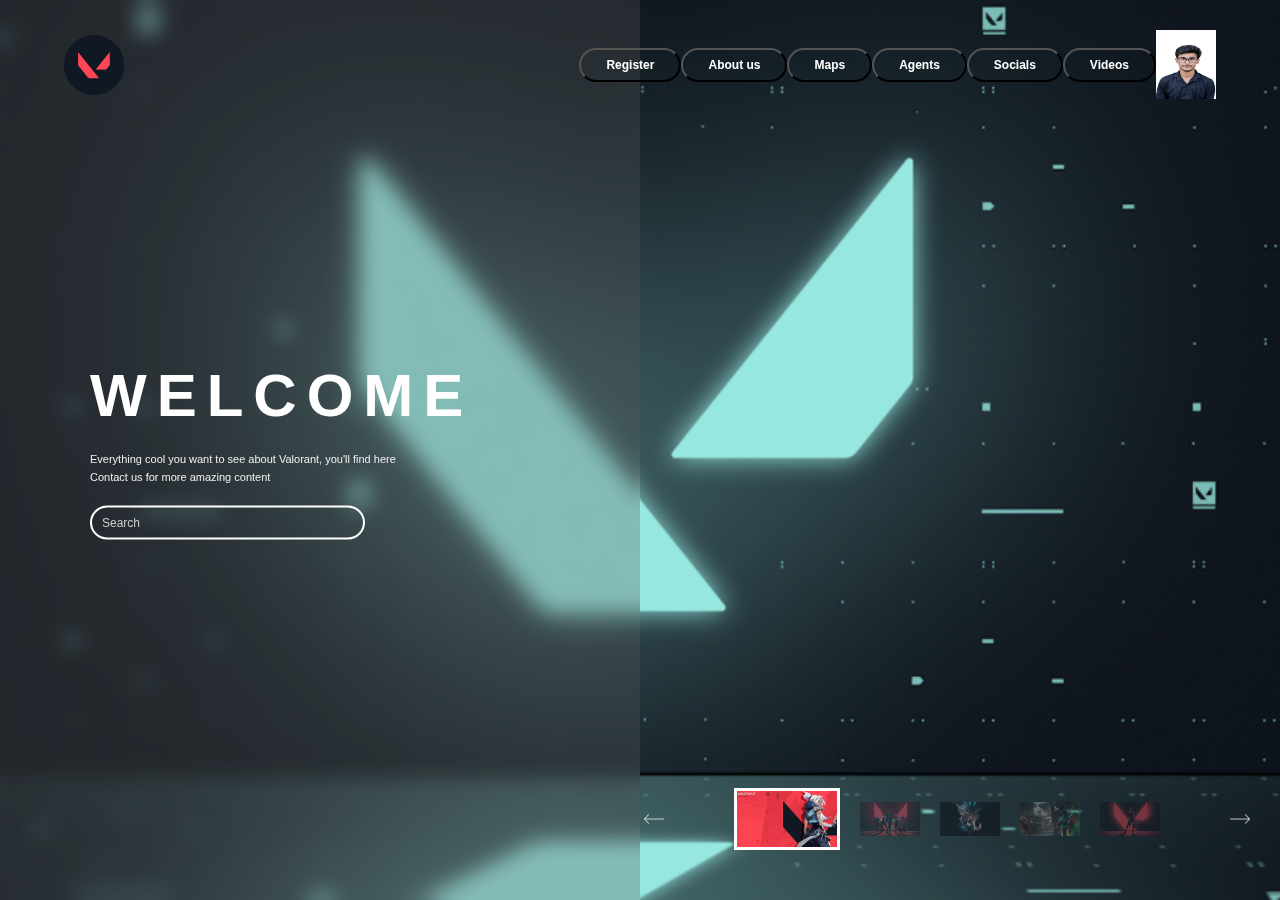
==== index.html @ 3dbb6ed2 "Add files via upload" ====
<html>
<head>
    <meta name="viewport" content="width=device-width, initial-scale=1.0">
    <title>Valorant Guide</title>
    <link rel="stylesheet" href="style.css">
</head>
<body>
    
    <div id="hero">
    <div class="navbar">
        <img src="images/logo.png" class="logo">
        <div class="user">
            <a href="form.html">
            <button type="button">Register</button>
            </a>
           
        <div class="user">
            <a href="aboutus.html">
            <button type="button">About us</button>
            </a>
            </div>
            <div class="user">
                <a href="maps.html">
            <button type="button">Maps</button>
                </a>
            </div>
            <div class="user">
                <a href="agents.html">
            <button type="button">Agents</button>
                </a>
            </div>
            <div class="user">
                <a href="social.html">
            <button type="button">Socials</button>
                </a>
            </div>
            <div class="user">
                <a href="video.html">
            <button type="button">Videos</button>
                </a>
            </div>
             <a href="index.html">
            <img src="images/userimg.jpg" class="logo">
            </a>
        </div>
        </div>
        
        <div class="container">
            <div class="info">
                <h1>WELCOME</h1>
                <p>Everything cool you want to see about Valorant, you'll find here <br>Contact us for more amazing content</p>
                <input type="text" placeholder="Search">
            
            </div>
        </div>
        
        <div class="slider">
            <img src="images/left-arrow.png" id="prev">
            <div class="preview">
                <img src="images/small1.jpg" class="active thumbnail">
                <img src="images/small2.jpg" class="thumbnail">
                <img src="images/small3.jpg" class="thumbnail">
                <img src="images/small4.jpg" class="thumbnail">
                <img src="images/small5.png" class="thumbnail">
                </div>
            <img src="images/right-arrow.png" id="next">
        </div>
        
    </div>
    
    <script>
    var prev = document.getElementById("prev");
    var next = document.getElementById("next");
    var thumbnail = document.getElementsByClassName("thumbnail");
    var hero = document.getElementById("hero");
        
    var backgroundImg = new Array(
        "images/slider1.jpg",
        "images/slider2.jpg",
        "images/slider3.jpg",
        "images/slider4.jpg",
        "images/slider5.png",
    );
    let i = 0;
    next.onclick = function(){
        
        if(i < 4)
        hero.style.backgroundImage = 'url("'+backgroundImg[i+1]+'")';
        thumbnail[i+1].classList.add("active");
        thumbnail[i].classList.remove("active");
        i++;
    }
    
    prev.onclick = function(){
        
        if(i > 0)
        hero.style.backgroundImage = 'url("'+backgroundImg[i-1]+'")';
        thumbnail[i-1].classList.add("active");
        thumbnail[i].classList.remove("active");
        i--;
    }
    
    
    </script>
    
</body>
</html>
---- style.css ----
*{
    margin: 0;
    padding: 0;
    font-family: sans-serif;
}
#hero{
    width: 100%;
    height: 100vh;
    background-image: url(images/cover.png);
    background-size: cover;
    background-position: center;
    position: relative;
}
.navbar{
    width: 90%;
    margin: auto;
    display: flex;
    align-items: center;
    justify-content: space-between;
    position: relative;
    z-index: 10;
}
.navbar .logo{
    width: 60px;
    margin: 30px 0;
    cursor: pointer;
}
.user{
    display: flex;
    align-items: center;
}
.user img{
    width: 30px;
    margin-left: 50px;
    cursor: pointer;
}
button{
    padding: 8px 25px;
    background: transparent;
    outline: none;
    border-radius: 20px;
    color: #fff;
    font-size: 12px;
    font-weight: bold;
    cursor: pointer;
}
.container{
    width: 50%;
    height: 100vh;
    background: rgba(86,86,86,0.3);
    backdrop-filter: blur(10px);
    position: absolute;
    left: 0;
    top: 0;
}
.info{
    width: 550px;
    color: #fff;
    position: absolute;
    right: 0;
    top: 50%;
    transform: translateY(-50%);
}
.info h1{
    font-size: 60px;
    letter-spacing: 10px;
}
.info p{
    color: #f0eef1;
    font-size: 11px;
    margin: 20px 0;
    line-height: 18px;
}
.info input{
    width: 50%;
    padding: 8px 10px;
    outline: none;
    border: 2px solid #fff;
    border-radius: 20px;
    background: transparent;
    color: #fff;
    font-size: 12px;
}

::placeholder{
    color: #ccc;
}
.slider{
    display: flex;
    align-items: center;
    position: absolute;
    right: 30px;
    bottom: 50px;
}
#prev, #next{
    width: 20px;
    cursor: pointer;
}
.preview{
    display: flex;
    align-items: center;
    margin: 0 60px;
}
.preview img{
    width: 60px;
    margin: 0 10px;
    opacity: 0.4;
}
.preview .active{
    display: block;
    border: 3px solid #fff;
    width: 100px;
    opacity: 1;
}
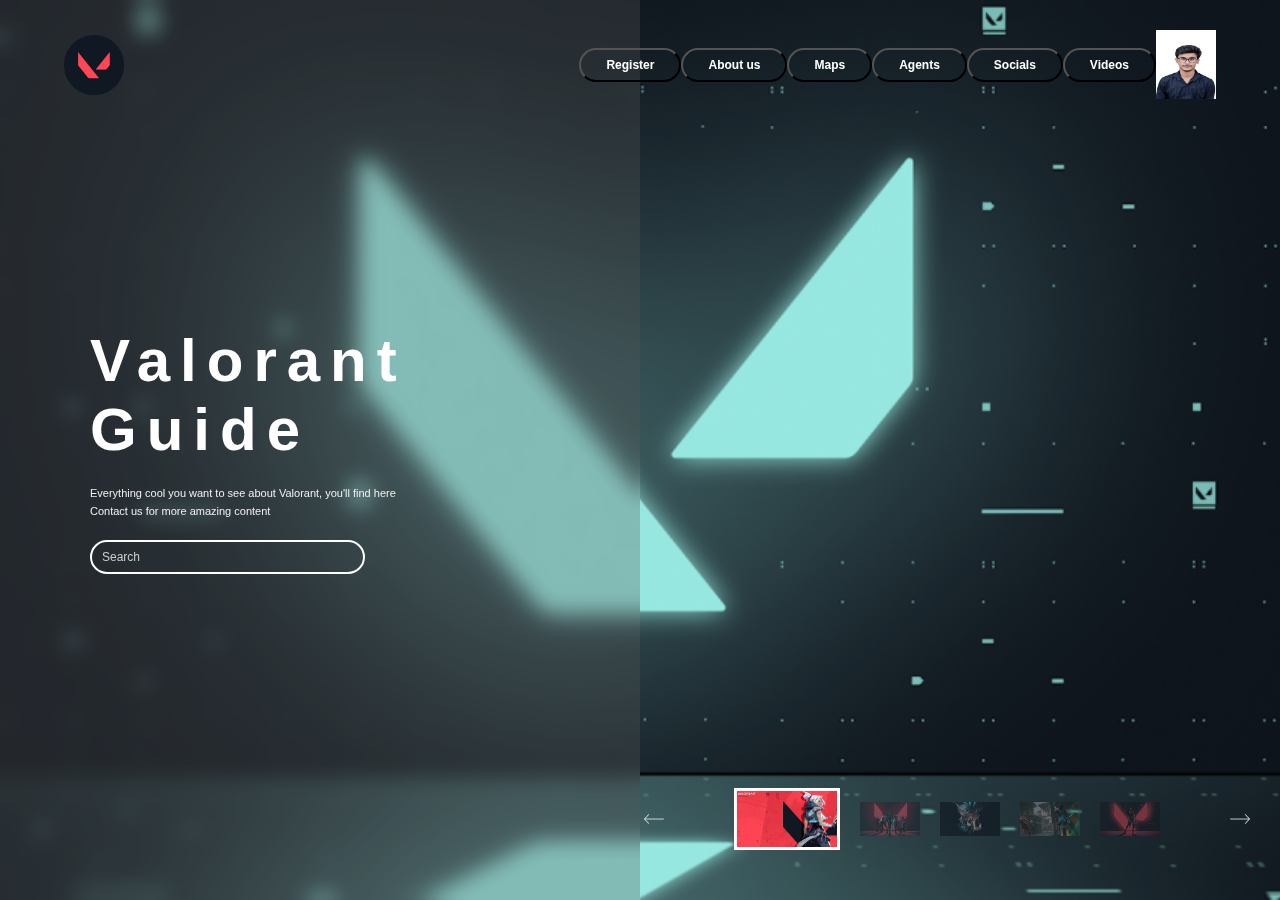
==== commit a156d31f: "Update index.html" ====
--- a/index.html
+++ b/index.html
@@ -47,7 +47,7 @@
         
         <div class="container">
             <div class="info">
-                <h1>WELCOME</h1>
+                <h1>Valorant Guide</h1>
                 <p>Everything cool you want to see about Valorant, you'll find here <br>Contact us for more amazing content</p>
                 <input type="text" placeholder="Search">
             
@@ -104,4 +104,4 @@
     </script>
     
 </body>
-</html>+</html>
